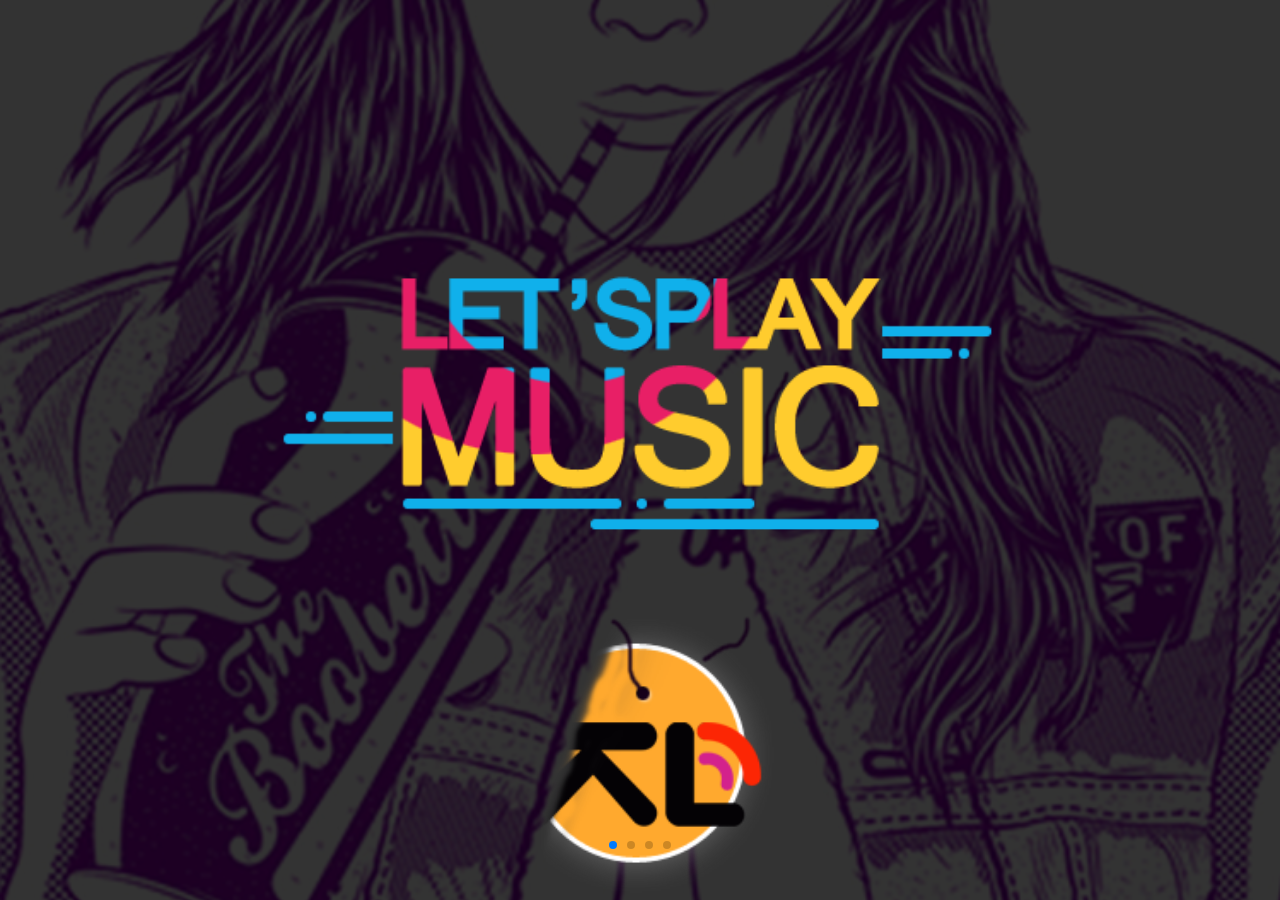
==== index.html @ 403d34bb "'music'" ====
<!DOCTYPE html>
<html>
<head>
    <meta charset="utf-8">
    <meta name="viewport" content="initial-scale=1.0, maximum-scale=1.0, user-scalable=no" />
    <link rel="stylesheet" href="css/swiper.min.css">
    <link rel="stylesheet" href="css/animate.css">
    <link rel="stylesheet" href="css/index.css">
    <script src="js/jquery.js"></script>
    <script src="js/swiper.jquery.js"></script>
    <script src="js/swiper.animate1.0.2.min.js"></script>
    <script src="js/index.js"></script>
    <title>LewisMusic</title>
</head>
<body>
<div class="swiper-container">
    <div class="swiper-wrapper">
        <div class="swiper-slide">
            <div class="box">
                <div class="word1 ani" swiper-animate-effect="rotateIn" swiper-animate-duration="1s" swiper-animate-delay="0.3s"></div>
                <div class="word2 ani" swiper-animate-effect="zoomIn" swiper-animate-duration="1s" swiper-animate-delay="1s"></div>
                <div class="input ani" swiper-animate-effect="bounceInDown" swiper-animate-duration="0.5s" swiper-animate-delay="2s"></div>
                <div class="forget ani" swiper-animate-effect="bounceIn" swiper-animate-duration="1s" swiper-animate-delay="2.5s"></div>
                <div class="submit ani" swiper-animate-effect="wobble" swiper-animate-duration="1s" swiper-animate-delay="3.5s"></div>
                <div class="account ani" swiper-animate-effect="flash" swiper-animate-duration="10s" swiper-animate-delay="4.5s">
                    <span><i></i></span>
                    <span>要个账号</span>
                    <span><i></i></span>
                </div>
                <div class="share ani" swiper-animate-effect="bounceInUp" swiper-animate-duration="1s" swiper-animate-delay="5s">
                    <img src="img/login/icon-qq.png" alt="">
                    <img src="img/login/icon-weixin.png" alt="">
                    <img src="img/login/icon-weibo.png" alt="">
                </div>
            </div>
        </div>
        <div class="swiper-slide">Slide 2</div>
        <div class="swiper-slide">Slide 3</div>
        <div class="swiper-slide">Slide 4</div>
    </div>

    <!-- 分页器 -->
    <div class="swiper-pagination"></div>

</div>
</body>
</html>
---- css/index.css ----
* {
  margin: 0;
  padding: 0;
  list-style: none;
  box-sizing: border-box; }

a {
  text-decoration: none;
  color: #ffffff; }

img {
  border: none; }

html, body {
  width: 100%;
  height: 100%; }

.swiper-container {
  width: 100%;
  height: 100%; }

.swiper-wrapper .swiper-slide:nth-child(1) {
  background-color: #00aa00; }

.swiper-wrapper .swiper-slide:nth-child(2) {
  background-color: #5896aa; }

.swiper-wrapper .swiper-slide:nth-child(3) {
  background-color: #feff57; }

.swiper-wrapper .swiper-slide:nth-child(4) {
  background-color: #724daa; }

.swiper-wrapper .swiper-slide:nth-child(2) {
  background-image: url("../img/login/login.jpg");
  background-size: cover;
  background-repeat: no-repeat; }
  .swiper-wrapper .swiper-slide:nth-child(2) .box {
    position: absolute;
    width: 100%;
    height: 100%;
    background-color: rgba(0, 0, 0, 0.8); }
    .swiper-wrapper .swiper-slide:nth-child(2) .box .word1 {
      width: 4.88rem;
      height: 1.91rem;
      margin: 1.3rem auto 0;
      background-image: url("../img/login/word1.png");
      background-size: cover;
      background-repeat: no-repeat; }
    .swiper-wrapper .swiper-slide:nth-child(2) .box .word2 {
      width: 2.27rem;
      height: 1.85rem;
      margin: 0.2rem auto 0;
      background-image: url("../img/login/word2.png");
      background-size: cover;
      background-repeat: no-repeat; }
    .swiper-wrapper .swiper-slide:nth-child(2) .box .input {
      width: 5.5rem;
      height: 2rem;
      margin: 0.5rem auto 0;
      background-image: url("../img/login/input.png");
      background-size: cover;
      background-repeat: no-repeat; }
    .swiper-wrapper .swiper-slide:nth-child(2) .box .forget {
      width: 5.5rem;
      height: 1rem;
      margin: 0.4rem auto 0;
      background-image: url("../img/login/input.png");
      background-size: cover;
      background-position: center bottom;
      background-repeat: no-repeat; }
    .swiper-wrapper .swiper-slide:nth-child(2) .box .submit {
      width: 5.01rem;
      height: 1.21rem;
      position: absolute;
      top: 8.45rem;
      left: 0;
      right: 0;
      margin: auto;
      background-image: url("../img/login/button.png");
      background-size: cover;
      background-repeat: no-repeat; }
    .swiper-wrapper .swiper-slide:nth-child(2) .box .account {
      width: 4.3rem;
      height: 0.3rem;
      margin: 1rem auto 0;
      display: flex;
      justify-content: space-between;
      align-items: center; }
      .swiper-wrapper .swiper-slide:nth-child(2) .box .account span:nth-child(1) {
        width: 1.4rem;
        height: 0.02rem;
        background-color: #c4c4c4;
        position: relative; }
        .swiper-wrapper .swiper-slide:nth-child(2) .box .account span:nth-child(1) i {
          position: absolute;
          top: 50%;
          margin-top: -0.03rem;
          right: 0;
          width: 0.06rem;
          height: 0.06rem;
          border-radius: 50%;
          background-color: #c4c4c4; }
      .swiper-wrapper .swiper-slide:nth-child(2) .box .account span:nth-child(2) {
        color: #c4c4c4;
        font-size: 0.24rem; }
      .swiper-wrapper .swiper-slide:nth-child(2) .box .account span:nth-child(3) {
        width: 1.4rem;
        height: 0.02rem;
        background-color: #c4c4c4;
        position: relative; }
        .swiper-wrapper .swiper-slide:nth-child(2) .box .account span:nth-child(3) i {
          position: absolute;
          top: 50%;
          margin-top: -0.03rem;
          left: 0;
          width: 0.06rem;
          height: 0.06rem;
          border-radius: 50%;
          background-color: #c4c4c4; }
    .swiper-wrapper .swiper-slide:nth-child(2) .box .share {
      width: 4.3rem;
      height: 0.8rem;
      margin: 0.7rem auto 0;
      display: flex;
      justify-content: space-between;
      align-items: center; }
      .swiper-wrapper .swiper-slide:nth-child(2) .box .share img {
        width: 0.8rem;
        height: 0.8rem; }
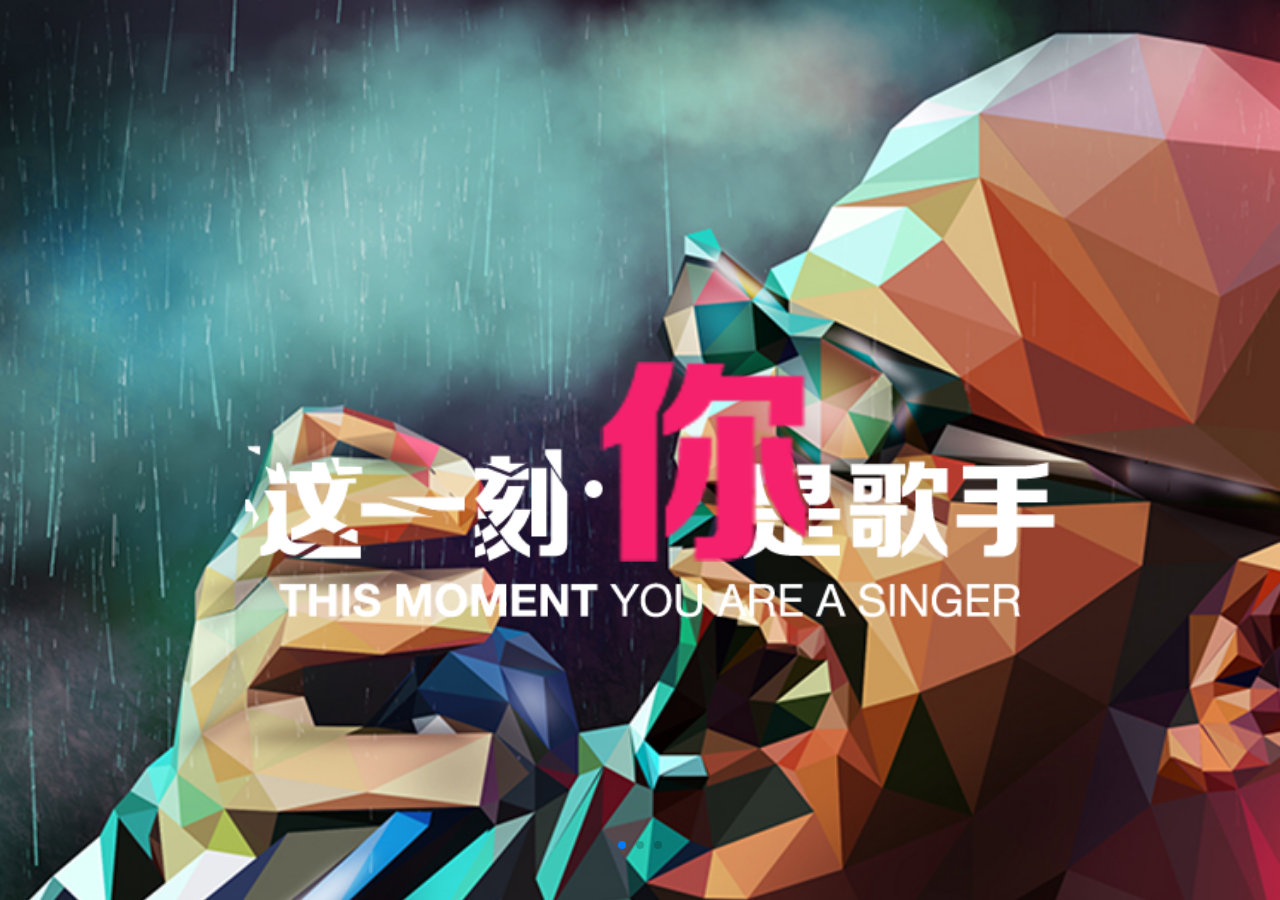
==== commit d00bfdbd: "'c'" ====
--- a/index.html
+++ b/index.html
@@ -16,27 +16,49 @@
 <div class="swiper-container">
     <div class="swiper-wrapper">
         <div class="swiper-slide">
+            <div class="word1 ani" swiper-animate-effect="zoomIn" swiper-animate-duration="0.8s" swiper-animate-delay="0.3s"></div>
+            <div class="word2 ani" swiper-animate-effect="bounceInDown" swiper-animate-duration="0.5s" swiper-animate-delay="1s">
+                <div class="word3 ani" swiper-animate-effect="flash" swiper-animate-duration="2s" swiper-animate-delay="1.5s"></div>
+            </div>
+        </div>
+        <div class="swiper-slide">
             <div class="box">
-                <div class="word1 ani" swiper-animate-effect="rotateIn" swiper-animate-duration="1s" swiper-animate-delay="0.3s"></div>
-                <div class="word2 ani" swiper-animate-effect="zoomIn" swiper-animate-duration="1s" swiper-animate-delay="1s"></div>
-                <div class="input ani" swiper-animate-effect="bounceInDown" swiper-animate-duration="0.5s" swiper-animate-delay="2s"></div>
-                <div class="forget ani" swiper-animate-effect="bounceIn" swiper-animate-duration="1s" swiper-animate-delay="2.5s"></div>
-                <div class="submit ani" swiper-animate-effect="wobble" swiper-animate-duration="1s" swiper-animate-delay="3.5s"></div>
-                <div class="account ani" swiper-animate-effect="flash" swiper-animate-duration="10s" swiper-animate-delay="4.5s">
+                <div class="word1 ani" swiper-animate-effect="rotateIn" swiper-animate-duration="1s" swiper-animate-delay="0.2s"></div>
+                <div class="word2 ani" swiper-animate-effect="zoomIn" swiper-animate-duration="0.5s" swiper-animate-delay="1.2s"></div>
+                <div class="input ani" swiper-animate-effect="bounceInDown" swiper-animate-duration="1s" swiper-animate-delay="1.7s">
+                    <div class="name">
+                        <img src="img/login/name.png" alt="">
+                        <input type="text" value="在这里输入账号">
+                    </div>
+                    <div class="password">
+                        <img src="img/login/password.png" alt="">
+                        <input type="text" value="在这里输入密码">
+                    </div>
+                </div>
+                <div class="forget ani" swiper-animate-effect="bounceIn" swiper-animate-duration="1s" swiper-animate-delay="2.7s">
+                    <img src="img/login/forget.png" alt="">
+                    <span class="rememberPassword">记住密码</span>
+                    <span class="forgetPassword">忘记密码？</span>
+                </div>
+                <div class="submit ani" swiper-animate-effect="wobble" swiper-animate-duration="0.8s" swiper-animate-delay="3s"></div>
+                <div class="account ani" swiper-animate-effect="flash" swiper-animate-duration="2s" swiper-animate-delay="3s">
                     <span><i></i></span>
                     <span>要个账号</span>
                     <span><i></i></span>
                 </div>
-                <div class="share ani" swiper-animate-effect="bounceInUp" swiper-animate-duration="1s" swiper-animate-delay="5s">
+                <div class="share ani" swiper-animate-effect="bounceInUp" swiper-animate-duration="0.8s" swiper-animate-delay="3.2s">
                     <img src="img/login/icon-qq.png" alt="">
                     <img src="img/login/icon-weixin.png" alt="">
                     <img src="img/login/icon-weibo.png" alt="">
                 </div>
             </div>
         </div>
-        <div class="swiper-slide">Slide 2</div>
-        <div class="swiper-slide">Slide 3</div>
-        <div class="swiper-slide">Slide 4</div>
+        <div class="swiper-slide">
+            <div class="word1 ani" swiper-animate-effect="zoomIn" swiper-animate-duration="0.8s" swiper-animate-delay="0.3s"></div>
+            <div class="word2 ani" swiper-animate-effect="flash" swiper-animate-duration="2s" swiper-animate-delay="1.5s">
+            </div>
+            <div class="word3 ani" swiper-animate-effect="bounceInDown" swiper-animate-duration="0.5" swiper-animate-delay="1s"></div>
+        </div>
     </div>
 
     <!-- 分页器 -->
--- a/css/index.css
+++ b/css/index.css
@@ -30,6 +30,34 @@
 
 .swiper-wrapper .swiper-slide:nth-child(4) {
   background-color: #724daa; }
+
+.swiper-wrapper .swiper-slide:nth-child(1) {
+  background-image: url("../img/flash1/back.png");
+  background-size: cover;
+  background-repeat: no-repeat; }
+  .swiper-wrapper .swiper-slide:nth-child(1) .word1 {
+    width: 6rem;
+    height: 2.3rem;
+    margin: 1.7rem auto 0;
+    background-image: url("../img/flash1/word1.png");
+    background-size: cover;
+    background-repeat: no-repeat; }
+  .swiper-wrapper .swiper-slide:nth-child(1) .word2 {
+    width: 7.5rem;
+    height: 8.6rem;
+    margin: 1rem auto 0;
+    padding-top: 1rem;
+    background-image: url("../img/flash1/word3.png");
+    background-size: cover;
+    background-repeat: no-repeat; }
+    .swiper-wrapper .swiper-slide:nth-child(1) .word2 .word3 {
+      width: 2.5rem;
+      height: 2.2rem;
+      margin-top: 1.8rem;
+      margin-left: 2.7rem;
+      background-image: url("../img/flash1/word2.png");
+      background-size: cover;
+      background-repeat: no-repeat; }
 
 .swiper-wrapper .swiper-slide:nth-child(2) {
   background-image: url("../img/login/login.jpg");
@@ -61,14 +89,62 @@
       background-image: url("../img/login/input.png");
       background-size: cover;
       background-repeat: no-repeat; }
+      .swiper-wrapper .swiper-slide:nth-child(2) .box .input .name, .swiper-wrapper .swiper-slide:nth-child(2) .box .input .password {
+        width: 100%;
+        height: 1rem;
+        position: relative; }
+        .swiper-wrapper .swiper-slide:nth-child(2) .box .input .name img, .swiper-wrapper .swiper-slide:nth-child(2) .box .input .password img {
+          width: 0.51rem;
+          height: 0.51rem; }
+        .swiper-wrapper .swiper-slide:nth-child(2) .box .input .name input, .swiper-wrapper .swiper-slide:nth-child(2) .box .input .password input {
+          outline: none;
+          background-color: transparent;
+          line-height: 1rem;
+          font-size: 0.3rem;
+          border: none;
+          color: #979799; }
+      .swiper-wrapper .swiper-slide:nth-child(2) .box .input .name img {
+        position: absolute;
+        top: 0.4rem;
+        left: 0.4rem; }
+      .swiper-wrapper .swiper-slide:nth-child(2) .box .input .name input {
+        position: absolute;
+        top: 0.18rem;
+        left: 1.5rem; }
+      .swiper-wrapper .swiper-slide:nth-child(2) .box .input .password img {
+        position: absolute;
+        top: 0.25rem;
+        left: 0.4rem; }
+      .swiper-wrapper .swiper-slide:nth-child(2) .box .input .password input {
+        position: absolute;
+        top: 0.1rem;
+        left: 1.5rem; }
     .swiper-wrapper .swiper-slide:nth-child(2) .box .forget {
-      width: 5.5rem;
+      width: 5.2rem;
       height: 1rem;
       margin: 0.4rem auto 0;
-      background-image: url("../img/login/input.png");
-      background-size: cover;
-      background-position: center bottom;
-      background-repeat: no-repeat; }
+      background-image: url("../img/login/foget.png");
+      background-size: cover;
+      background-repeat: no-repeat;
+      position: relative; }
+      .swiper-wrapper .swiper-slide:nth-child(2) .box .forget img {
+        width: 0.36rem;
+        height: 0.36rem;
+        position: absolute;
+        top: 0.05rem;
+        left: 0.35rem; }
+      .swiper-wrapper .swiper-slide:nth-child(2) .box .forget span {
+        line-height: 0.4rem;
+        font-size: 0.2rem;
+        color: #979799; }
+      .swiper-wrapper .swiper-slide:nth-child(2) .box .forget .rememberPassword {
+        position: absolute;
+        left: 0.8rem;
+        top: 0.05rem; }
+      .swiper-wrapper .swiper-slide:nth-child(2) .box .forget .forgetPassword {
+        position: absolute;
+        right: 0.3rem;
+        top: 0.05rem; }
     .swiper-wrapper .swiper-slide:nth-child(2) .box .submit {
       width: 5.01rem;
       height: 1.21rem;
@@ -128,3 +204,31 @@
       .swiper-wrapper .swiper-slide:nth-child(2) .box .share img {
         width: 0.8rem;
         height: 0.8rem; }
+
+.swiper-wrapper .swiper-slide:nth-child(3) {
+  background-image: url("../img/flash2/back.png");
+  background-size: cover;
+  background-repeat: no-repeat; }
+  .swiper-wrapper .swiper-slide:nth-child(3) .word1 {
+    width: 6rem;
+    height: 2.3rem;
+    margin: 1.7rem auto 0;
+    background-image: url("../img/flash2/word1.png");
+    background-size: cover;
+    background-repeat: no-repeat; }
+  .swiper-wrapper .swiper-slide:nth-child(3) .word2 {
+    width: 2.5rem;
+    height: 2.2rem;
+    margin-top: 3.9rem;
+    margin-left: 2.5rem;
+    background-image: url("../img/flash2/word2.png");
+    background-size: cover;
+    background-repeat: no-repeat; }
+  .swiper-wrapper .swiper-slide:nth-child(3) .word3 {
+    width: 7.5rem;
+    height: 100%;
+    position: absolute;
+    top: 1rem;
+    background-image: url("../img/flash2/word3.png");
+    background-size: cover;
+    background-repeat: no-repeat; }
